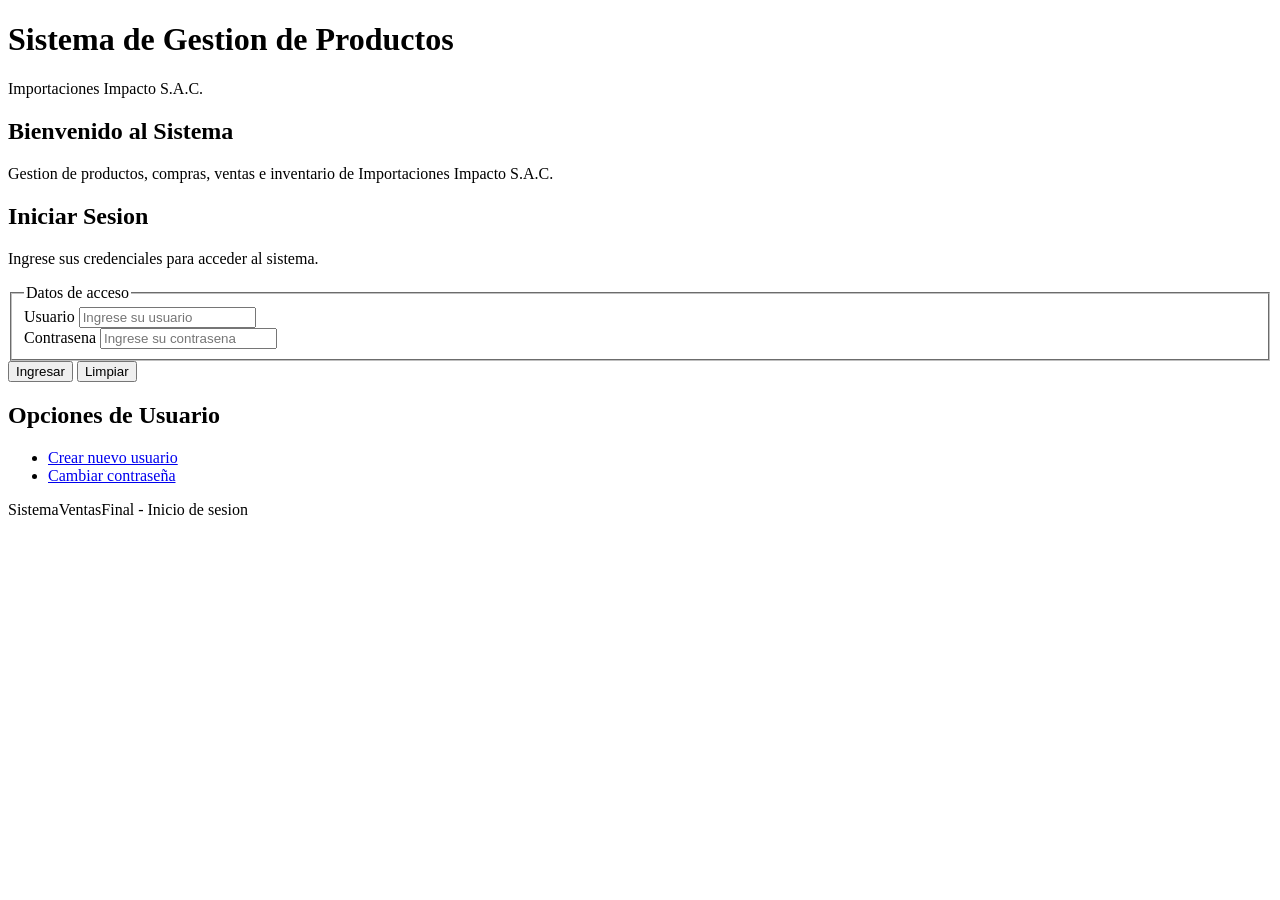
==== frontend/html/index.html @ e9a5c4fb "Finalizada estructura HTML del sistema" ====
<!DOCTYPE html>
<html lang="es">
<head>
  <meta charset="UTF-8">
  <meta name="viewport" content="width=device-width, initial-scale=1.0">
  <title>Inicio de Sesion</title>
</head>
<body>
  <header>
    <h1>Sistema de Gestion de Productos</h1>
    <p>Importaciones Impacto S.A.C.</p>
  </header>

  <main>
    <section>
      <header>
        <h2>Bienvenido al Sistema</h2>
        <p>Gestion de productos, compras, ventas e inventario de Importaciones Impacto S.A.C.</p>
      </header>
    </section>

    <section>
      <header>
        <h2>Iniciar Sesion</h2>
        <p>Ingrese sus credenciales para acceder al sistema.</p>
      </header>

      <!-- Aqui se validaran las credenciales con el controlador de Usuarios en ASP.NET Core. -->
      <form action="dashboard.html" method="get">
        <fieldset>
          <legend>Datos de acceso</legend>

          <div>
            <label for="usuario">Usuario</label>
            <input type="text" id="usuario" name="usuario" maxlength="50" placeholder="Ingrese su usuario" required>
          </div>

          <div>
            <label for="contrasena">Contrasena</label>
            <input type="password" id="contrasena" name="contrasena" maxlength="100" placeholder="Ingrese su contrasena" required>
          </div>
        </fieldset>

        <div>
          <button type="submit">Ingresar</button>
          <button type="reset">Limpiar</button>
        </div>
      </form>
    </section>

    <section>
      <h2>Opciones de Usuario</h2>

      <nav aria-label="Opciones de acceso">
        <ul>
          <li><a href="usuarios.html">Crear nuevo usuario</a></li>
          <li><a href="cambiar-contrasena.html">Cambiar contrase&ntilde;a</a></li>
        </ul>
      </nav>
    </section>
  </main>

  <footer>
    <p>SistemaVentasFinal - Inicio de sesion</p>
  </footer>
</body>
</html>
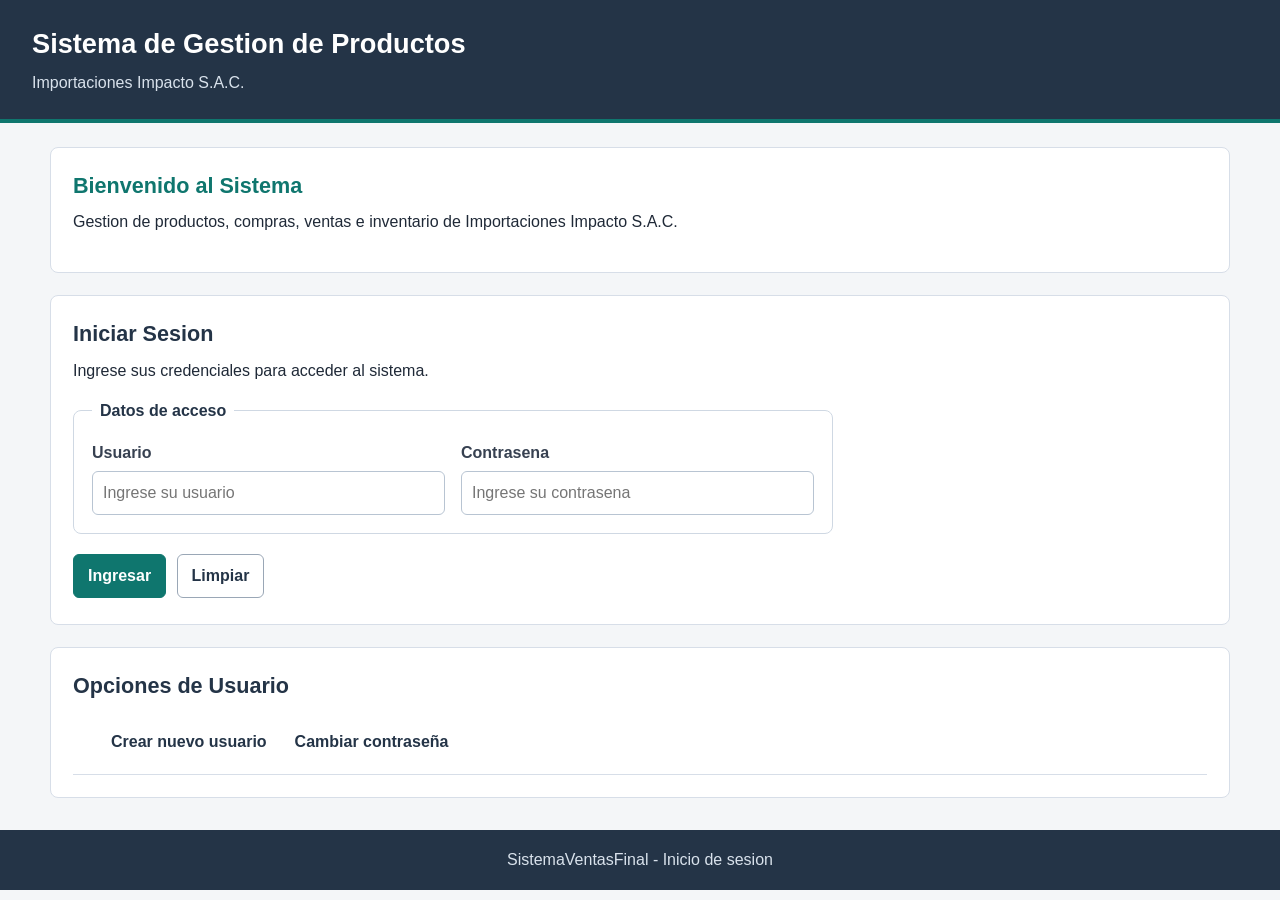
==== commit a3829c35: "Estilo CSS del sistema" ====
--- a/frontend/html/index.html
+++ b/frontend/html/index.html
@@ -3,6 +3,7 @@
 <head>
   <meta charset="UTF-8">
   <meta name="viewport" content="width=device-width, initial-scale=1.0">
+  <link rel="stylesheet" href="../css/styles.css">
   <title>Inicio de Sesion</title>
 </head>
 <body>
--- a/frontend/css/styles.css
+++ b/frontend/css/styles.css
@@ -0,0 +1,363 @@
+/* Base general */
+* {
+  box-sizing: border-box;
+}
+
+html {
+  font-size: 16px;
+}
+
+body {
+  margin: 0;
+  min-height: 100vh;
+  background: #f4f6f8;
+  color: #1f2937;
+  font-family: Arial, Helvetica, sans-serif;
+  line-height: 1.5;
+}
+
+a {
+  color: #0f766e;
+  font-weight: 600;
+  text-decoration: none;
+}
+
+a:hover {
+  text-decoration: underline;
+}
+
+/* Encabezado */
+body > header {
+  background: #243447;
+  color: #ffffff;
+  padding: 24px 32px;
+  border-bottom: 4px solid #0f766e;
+}
+
+body > header h1 {
+  margin: 0 0 6px;
+  font-size: 1.7rem;
+  font-weight: 700;
+}
+
+body > header p {
+  margin: 0;
+  color: #d9e2ec;
+}
+
+/* Navegacion */
+body > nav,
+main nav {
+  background: #ffffff;
+  border-bottom: 1px solid #d7dee8;
+}
+
+body > nav ul,
+main nav ul {
+  display: flex;
+  flex-wrap: wrap;
+  gap: 8px;
+  margin: 0;
+  padding: 12px 28px;
+  list-style: none;
+}
+
+body > nav a,
+main nav a {
+  display: inline-block;
+  padding: 8px 10px;
+  border-radius: 6px;
+  color: #243447;
+}
+
+body > nav a:hover,
+main nav a:hover {
+  background: #e8f3f1;
+  color: #0f766e;
+  text-decoration: none;
+}
+
+/* Contenido principal */
+main {
+  width: min(1180px, calc(100% - 32px));
+  margin: 24px auto;
+}
+
+section {
+  margin-bottom: 22px;
+  padding: 22px;
+  overflow-x: auto;
+  background: #ffffff;
+  border: 1px solid #d7dee8;
+  border-radius: 8px;
+}
+
+section > header {
+  margin-bottom: 16px;
+}
+
+h2,
+h3 {
+  margin-top: 0;
+  color: #243447;
+}
+
+h2 {
+  margin-bottom: 8px;
+  font-size: 1.35rem;
+}
+
+h3 {
+  margin-bottom: 6px;
+  font-size: 1.05rem;
+}
+
+p {
+  margin-top: 0;
+}
+
+/* Panel principal y resumenes */
+article {
+  display: inline-block;
+  width: min(100%, 260px);
+  min-height: 110px;
+  margin: 8px 12px 8px 0;
+  padding: 16px;
+  vertical-align: top;
+  background: #f8fafc;
+  border: 1px solid #d7dee8;
+  border-left: 4px solid #0f766e;
+  border-radius: 8px;
+}
+
+article p {
+  margin-bottom: 8px;
+  color: #4b5563;
+}
+
+/* Formularios */
+form {
+  margin: 0;
+}
+
+fieldset {
+  display: grid;
+  grid-template-columns: repeat(2, minmax(220px, 1fr));
+  gap: 16px;
+  margin: 0 0 16px;
+  padding: 18px;
+  border: 1px solid #cfd8e3;
+  border-radius: 8px;
+}
+
+legend {
+  padding: 0 8px;
+  color: #243447;
+  font-weight: 700;
+}
+
+label {
+  display: block;
+  margin-bottom: 6px;
+  color: #374151;
+  font-weight: 600;
+}
+
+input,
+select,
+textarea {
+  width: 100%;
+  min-height: 40px;
+  padding: 9px 10px;
+  border: 1px solid #b8c4d2;
+  border-radius: 6px;
+  background: #ffffff;
+  color: #1f2937;
+  font: inherit;
+}
+
+textarea {
+  min-height: 92px;
+  resize: vertical;
+}
+
+input:focus,
+select:focus,
+textarea:focus {
+  outline: 3px solid #cdeee8;
+  border-color: #0f766e;
+}
+
+/* Botones y acciones */
+button,
+main section > div > a {
+  display: inline-block;
+  min-height: 40px;
+  margin: 4px 6px 4px 0;
+  padding: 9px 14px;
+  border: 1px solid #0f766e;
+  border-radius: 6px;
+  background: #0f766e;
+  color: #ffffff;
+  font: inherit;
+  font-weight: 700;
+  cursor: pointer;
+  text-align: center;
+}
+
+button:hover,
+main section > div > a:hover {
+  background: #115e59;
+  border-color: #115e59;
+  text-decoration: none;
+}
+
+button[type="reset"] {
+  background: #ffffff;
+  color: #243447;
+  border-color: #9aa7b6;
+}
+
+button[type="reset"]:hover {
+  background: #eef2f7;
+  border-color: #6b7280;
+}
+
+td button {
+  min-height: 34px;
+  padding: 6px 10px;
+  font-size: 0.9rem;
+}
+
+td button:last-child {
+  background: #b91c1c;
+  border-color: #b91c1c;
+}
+
+td button:last-child:hover {
+  background: #991b1b;
+  border-color: #991b1b;
+}
+
+section > div {
+  display: flex;
+  flex-wrap: wrap;
+  gap: 8px;
+  align-items: center;
+}
+
+section > div form {
+  display: inline-block;
+}
+
+/* Tablas */
+table {
+  width: 100%;
+  min-width: 720px;
+  border-collapse: collapse;
+  border: 1px solid #d7dee8;
+  background: #ffffff;
+}
+
+caption {
+  padding: 12px;
+  color: #374151;
+  font-weight: 700;
+  text-align: left;
+  background: #f8fafc;
+}
+
+thead {
+  background: #243447;
+  color: #ffffff;
+}
+
+th,
+td {
+  padding: 11px 12px;
+  border-bottom: 1px solid #d7dee8;
+  text-align: left;
+  white-space: nowrap;
+}
+
+tbody tr:nth-child(even) {
+  background: #f8fafc;
+}
+
+tbody tr:hover {
+  background: #eef7f6;
+}
+
+/* Login y recuperacion */
+body > main:first-of-type section:first-child h2 {
+  color: #0f766e;
+}
+
+body > main:first-of-type section form[action="dashboard.html"],
+body > main:first-of-type section form[action="#"] {
+  max-width: 760px;
+}
+
+/* Pie de pagina */
+footer {
+  margin-top: 32px;
+  padding: 18px 32px;
+  background: #243447;
+  color: #d9e2ec;
+  text-align: center;
+}
+
+footer p {
+  margin: 0;
+}
+
+/* Responsive basico */
+@media (max-width: 760px) {
+  body > header {
+    padding: 20px;
+  }
+
+  body > nav ul,
+  main nav ul {
+    display: block;
+    padding: 10px 16px;
+  }
+
+  body > nav li,
+  main nav li {
+    margin-bottom: 4px;
+  }
+
+  main {
+    width: calc(100% - 20px);
+    margin: 12px auto;
+  }
+
+  section {
+    padding: 16px;
+  }
+
+  fieldset {
+    grid-template-columns: 1fr;
+    padding: 14px;
+  }
+
+  article {
+    width: 100%;
+    margin-right: 0;
+  }
+
+  button,
+  main section > div > a {
+    width: 100%;
+    margin-right: 0;
+  }
+
+  section > div {
+    display: block;
+  }
+
+  section > div form {
+    display: block;
+  }
+}
